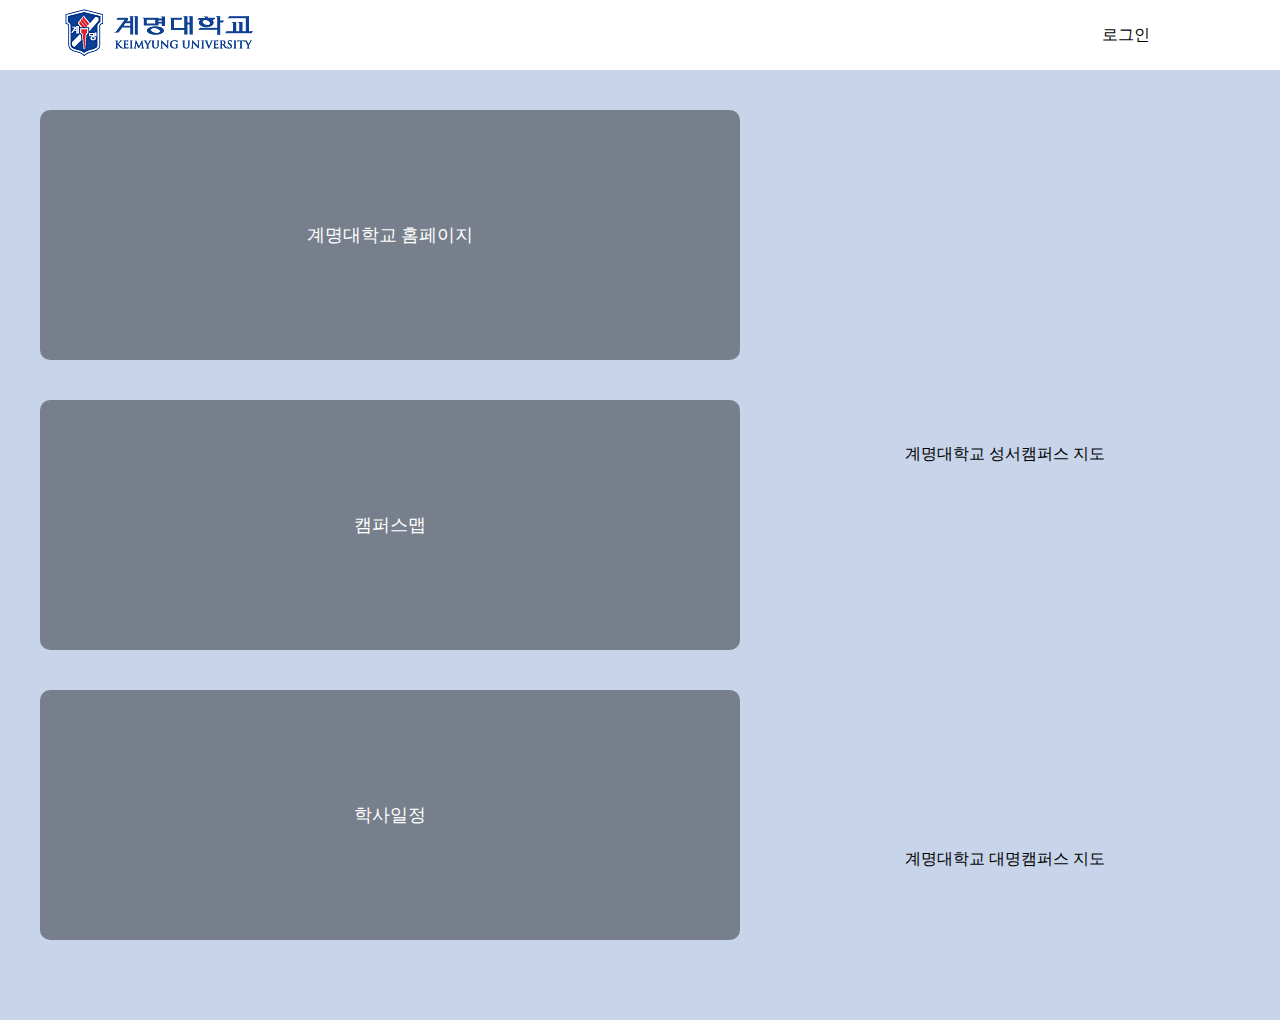
==== index.html @ 0d72f919 "Add files via upload" ====
<!DOCTYPE html>

<html lang="ko">
<head>
    <meta charset="utf-8">
    <meta name="viewport" content="height=device-height, width=device-width, initial-scale=1.0">
    <link href="main.css" rel="stylesheet">
    <title>Main Page</title>
</head>
<body>
    <header>
        <nav>
            <ul>
                <li class="logo"><img src="logo.png" alt="계명대 로고"></li>
                <li><a href="login.html">로그인</a></li>
            </ul>
        </nav>
    </header>
    <main>
        <ul>
            <li class="link-h"><a href="https://www.kmu.ac.kr/">계명대학교 홈페이지</a></li>
            <li class="link-k"><a href="https://www.kmu.ac.kr/page.jsp?mnu_uid=3319">캠퍼스맵</a></li>
            <li class="link-s"><a href="https://www.kmu.ac.kr/page.jsp?mnu_uid=3373">학사일정</a></li>
        </ul>
    </main>
    <aside>
        <iframe  class="kmu-s" src="https://www.google.com/maps/embed?pb=!1m18!1m12!1m3!1d6467.538611633068!2d128.48245041360846!3d35.85465991182837!2m3!1f0!2f0!3f0!3m2!1i1024!2i768!4f13.1!3m3!1m2!1s0x3565e55628059e09%3A0xe9498d86ff114d29!2z6rOE66qF64yA7ZWZ6rWQ!5e0!3m2!1sko!2skr!4v1740326143732!5m2!1sko!2skr" 
        width="450" height="300" style="border: 1px;" allowfullscreen="" loading="lazy" referrerpolicy="no-referrer-when-downgrade"></iframe>
        <p>계명대학교 성서캠퍼스 지도</p>
        <iframe class="kmu-d" src="https://www.google.com/maps/embed?pb=!1m18!1m12!1m3!1d3233.85589952688!2d128.577808674462!3d35.852536820546895!2m3!1f0!2f0!3f0!3m2!1i1024!2i768!4f13.1!3m3!1m2!1s0x3565e39ca0af0f4d%3A0xe7df660d2a03ea40!2z6rOE66qF64yA7ZWZ6rWQIOuMgOuqhey6oO2NvOyKpA!5e0!3m2!1sko!2skr!4v1740326995558!5m2!1sko!2skr" 
        width="450" height="300" style="border:0;" allowfullscreen="" loading="lazy" referrerpolicy="no-referrer-when-downgrade"></iframe>
        <p>계명대학교 대명캠퍼스 지도</p>
    </aside>
</body>
</html>
---- main.css ----
*{
    margin: 0;
    padding:0;
}
  
header{
    width: 100%;
    background-color: white;
    
}
body{
    background-color: rgb(199, 212, 233);
}
ul{  
    list-style: none;
}
nav ul{
    display: flex;
    align-items: center;
    height: 70px;
    width: 1250px;
}
nav li{
    margin-right: 100px;
}

main ul{
    float: left;
    margin: 40px;
}
main li{
    display: flex;
    color: black;
    width: 700px;
    height: 250px;
    margin-bottom: 40px;
    justify-content: center;
    align-items: center;
    border-radius: 10px;
}
a{
    text-decoration: none;
    color: black;
}

.logo{
    margin-left: 4em;
    margin-right: auto;
}
.link-h{
    background: linear-gradient(rgba(0, 0, 0, 0.4),rgba(0, 0, 0, 0.4)), url('kmu1.jpg') no-repeat ;
    background-size: cover;
}

.link-k{
    background: linear-gradient(rgba(0, 0, 0, 0.4),rgba(0, 0, 0, 0.4)), url('kmu2.jpg') no-repeat ;
    background-size: cover;
}
.link-s{
    background: linear-gradient(rgba(0, 0, 0, 0.4),rgba(0, 0, 0, 0.4)), url('kmu3.jpg') no-repeat ;
    background-size: cover;
}
.link-k a,.link-h a,.link-s a{
    color: white;
    font-size: large;
}
aside{
    margin: 40px;
    position: absolute;
    top: 100px;
    left: 740px;
    text-align: center;
}
p{
    margin-bottom: 80px;
    font-size: 16px;
}
.kmu-s, .kmu-d{
    border-radius: 10px;
}
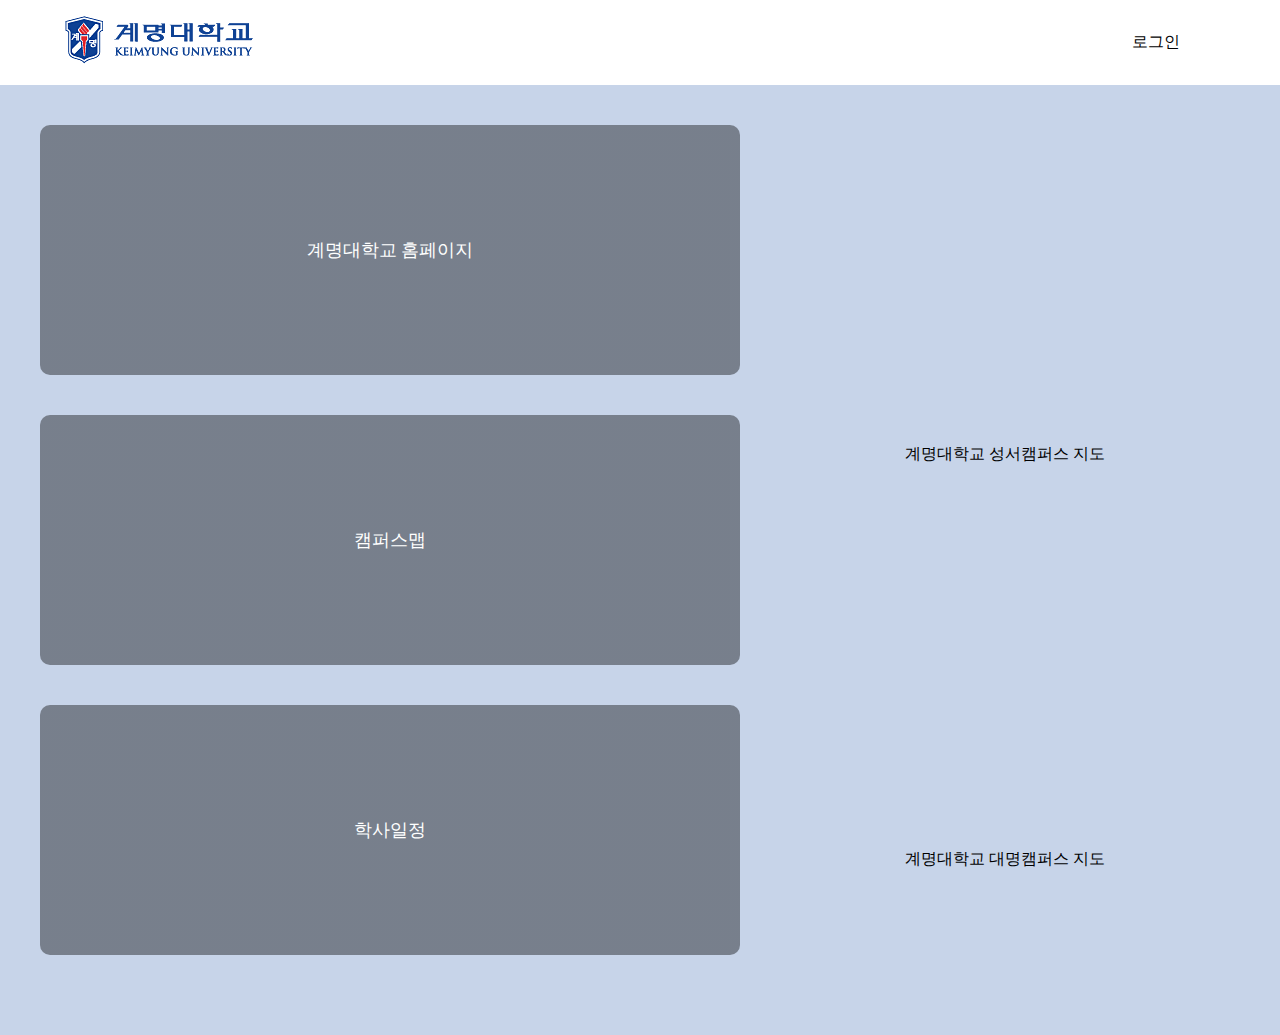
==== commit 219077fe: "Add files via upload" ====
--- a/index.html
+++ b/index.html
@@ -3,7 +3,6 @@
 <html lang="ko">
 <head>
     <meta charset="utf-8">
-    <meta name="viewport" content="height=device-height, width=device-width, initial-scale=1.0">
     <link href="main.css" rel="stylesheet">
     <title>Main Page</title>
 </head>
--- a/main.css
+++ b/main.css
@@ -4,8 +4,10 @@
 }
   
 header{
+    background-color: white;
     width: 100%;
-    background-color: white;
+    height: 70px;
+    padding-top: 15px;
     
 }
 body{
@@ -17,8 +19,6 @@
 nav ul{
     display: flex;
     align-items: center;
-    height: 70px;
-    width: 1250px;
 }
 nav li{
     margin-right: 100px;
